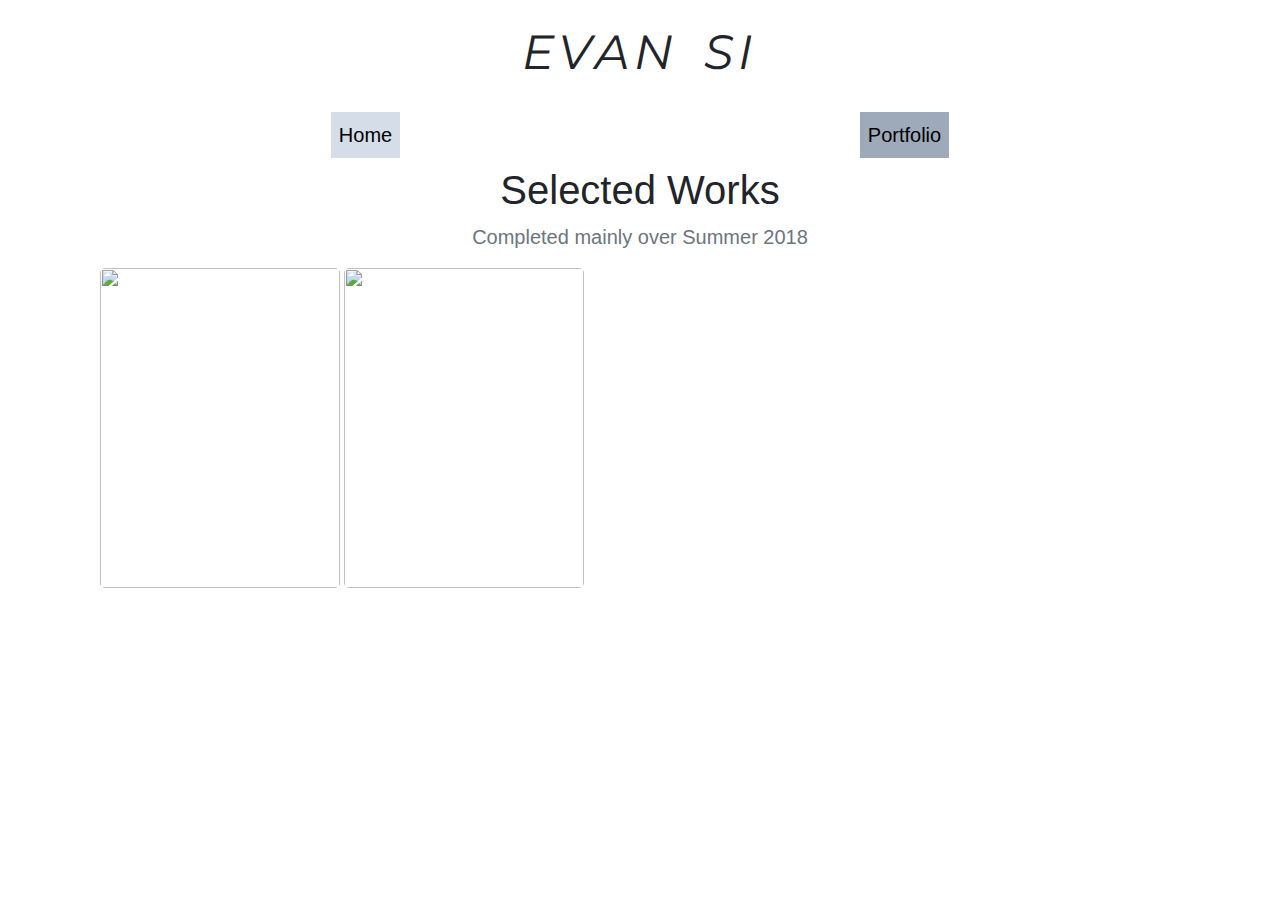
==== portfolio.html @ e176ed1f "init" ====
<head>
  <meta charset="UTF-8">
  <!-- mobile viewport -->
  <meta name="viewport" content="width=device-width, initial-scale=1.0">
  <title>Home</title>
  
  <link rel="stylesheet" href="https://stackpath.bootstrapcdn.com/bootstrap/4.3.1/css/bootstrap.min.css" integrity="sha384-ggOyR0iXCbMQv3Xipma34MD+dH/1fQ784/j6cY/iJTQUOhcWr7x9JvoRxT2MZw1T" crossorigin="anonymous">

  <link href="https://fonts.googleapis.com/css2?family=Montserrat&display=swap" rel="stylesheet">
  <link rel="stylesheet" href="./index.css" />
  
  <!-- feathericons CDN -->
  <script src="https://unpkg.com/feather-icons/dist/feather.min.js"></script>
</head>

<body>
	<div class="container">
		<div class="text-center" style="padding-top:1rem">
		  <p class="header">EVAN SI</p>
		</div>

	  <nav class="navbar d-flex">
	    <a class="p-2 navbar-nav nav-link" href="./index.html">Home</a>
	    <a class="p-2 navbar-nav nav-link" style="background-color:#9ea9ba;" href="./portfolio.html">Portfolio</a>
	  </nav>

	  <section class="text-center container">
	    <div class="col-lg-6 col-md-8 mx-auto">
	      <h1 class="font-weight-light">Selected Works</h1>
	      <p class="lead text-muted">Completed mainly over Summer 2018</p>
	    </div>
	  </section>
	  <main>
	  	<div class="col-8">
		  	<img class="image" src="./art stuffs/1.jpg" alt="" style="max-width:40%">
		  	<img class="image" src="./art stuffs/14.jpg" alt="" style="max-width:40%">
		  		<div id="myModal" class="modal">
		  		  <span class="close">&times;</span>
		  		  <img class="modal-content" id="modal-image">
		  		  <div id="caption">Name</div>
		  		</div>
	  	</div>
	  </main>
	</div>

	<script>
		// Get the modal
		var modal = document.getElementById("myModal");
		// Get the image and insert it inside the modal - use its "alt" text as a caption
		var imgs = document.getElementsByClassName("image");
		var modalImg = document.getElementById("modal-image");
		var captionText = document.getElementById("caption");
		for (i = 0; i < imgs.length; i++) {
			img = imgs[i];
			img.onclick = function(){
			  modal.style.display = "block";
			  modalImg.src = this.src;
			  captionText.innerHTML = this.alt;
			}
		}
		
		document.getElementsByClassName("close")[0].onclick = function() {
		  modal.style.display = "none";
		}

	</script>

	<script>
	  feather.replace();
	</script>
</body>
---- index.css ----
.nav-link {
  text-decoration: none;
  color: black;
  font-size: 1rem;
  background-color:#d5dde8;
}

a.nav-link:hover{
  color: black;
}

.navbar-nav {
    float:none;
    margin:0 auto;
    display: block;
    text-align: center;
    font-size: 1.25rem;

}

.header {
  font-family: "Montserrat", sans-serif;
  font-style: italic;
  word-spacing: 0.5rem;
  letter-spacing: 0.3rem;
  font-size: 3rem;
}

img {
  border-radius: 5px;
  cursor: zoom-in;
  transition: 0.3s;
}

img:hover {
  opacity: 0.7;
}

.modal {
  display: none;
  position: fixed;
  z-index: 1;
  padding-top: 8rem;
  overflow: auto; /* Enable scroll if needed */
  background-color: rgb(0,0,0); /* Fallback color */
  background-color: rgba(0,0,0,0.9); /* Black w/ opacity */

  /*cursor:zoom-out;*/
}

.image {
  width:15rem;
  height:20rem;
  object-fit:cover;
}

.modal-content {
  margin: auto;
  display: block;
  object-fit:contain;
  max-width: 700px;
}

/* Caption of Modal Image (Image Text) - Same Width as the Image */
.caption {
  display: block;
  padding-top: 2rem;
  text-align: center;
  color:white;
}

/* Add Animation - Zoom in the Modal */
.modal-content, .caption {
  animation-name: zoom;
  animation-duration: 0.4s;
}

@keyframes zoom {
  from {transform: scale(0)}
  to {transform: scale(1)}
}

/* The Close Button */
.close {
  position: absolute;
  top: 15px;
  right: 35px;
  color: #f1f1f1;
  font-size: 40px;
  font-weight: bold;
  transition: 0.3s;
}

.close:hover,
.close:focus {
  color: #bbb;
  text-decoration: none;
  cursor: pointer;
}

/* 100% Image Width on Smaller Screens */
@media only screen and (max-width: 700px){
  .modal-content {
    width: 100%;
  }
}
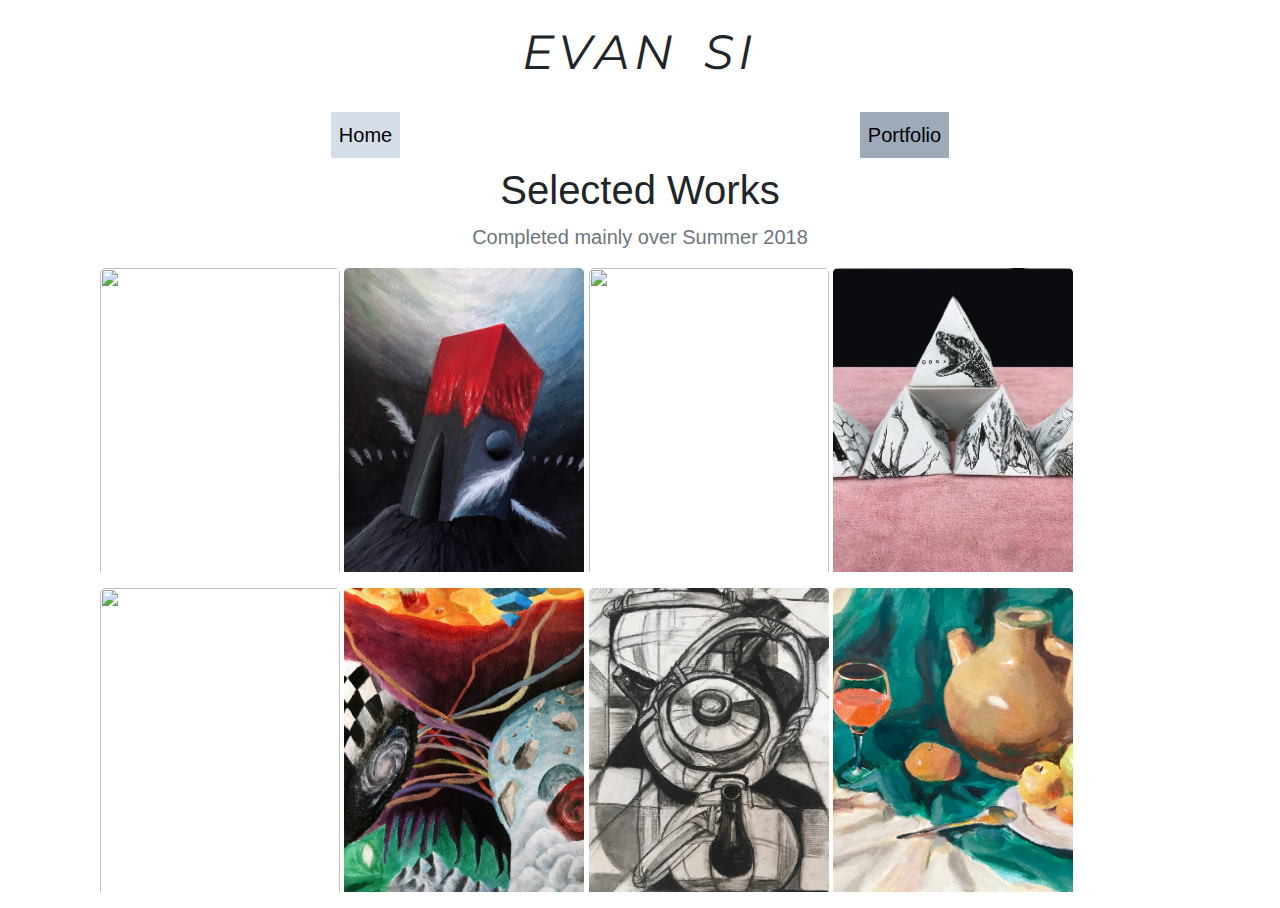
==== commit 4840ea29: "finalized initial port" ====
--- a/portfolio.html
+++ b/portfolio.html
@@ -31,13 +31,19 @@
 	    </div>
 	  </section>
 	  <main>
-	  	<div class="col-8">
+	  	<div class="col">
 		  	<img class="image" src="./art stuffs/1.jpg" alt="" style="max-width:40%">
+		  	<img class="image" src="./art stuffs/abyss.jpg" alt="" style="max-width:40%">
+		  	<img class="image" src="./art stuffs/16.jpg" alt="" style="max-width:40%">
+		  	<img class="image" src="./art stuffs/20.jpg" alt="" style="max-width:40%">
 		  	<img class="image" src="./art stuffs/14.jpg" alt="" style="max-width:40%">
-		  		<div id="myModal" class="modal">
+		  	<img class="image" src="./art stuffs/dreamLand.jpg" alt="" style="max-width:40%">
+		  	<img class="image" src="./art stuffs/kettles.jpg" alt="" style="max-width:40%">
+		  	<img class="image" src="./art stuffs/stillLife.jpg" alt="" style="max-width:40%">
+		  		<div id="modal" class="modal">
 		  		  <span class="close">&times;</span>
 		  		  <img class="modal-content" id="modal-image">
-		  		  <div id="caption">Name</div>
+		  		  <div id="caption"></div>
 		  		</div>
 	  	</div>
 	  </main>
@@ -45,7 +51,7 @@
 
 	<script>
 		// Get the modal
-		var modal = document.getElementById("myModal");
+		var modal = document.getElementById("modal");
 		// Get the image and insert it inside the modal - use its "alt" text as a caption
 		var imgs = document.getElementsByClassName("image");
 		var modalImg = document.getElementById("modal-image");
--- a/index.css
+++ b/index.css
@@ -44,21 +44,22 @@
   overflow: auto; /* Enable scroll if needed */
   background-color: rgb(0,0,0); /* Fallback color */
   background-color: rgba(0,0,0,0.9); /* Black w/ opacity */
-
+  cursor: pointer;
   /*cursor:zoom-out;*/
 }
 
 .image {
   width:15rem;
   height:20rem;
+  padding-bottom:1rem;
   object-fit:cover;
 }
 
 .modal-content {
   margin: auto;
   display: block;
-  object-fit:contain;
   max-width: 700px;
+  cursor: crosshair;
 }
 
 /* Caption of Modal Image (Image Text) - Same Width as the Image */
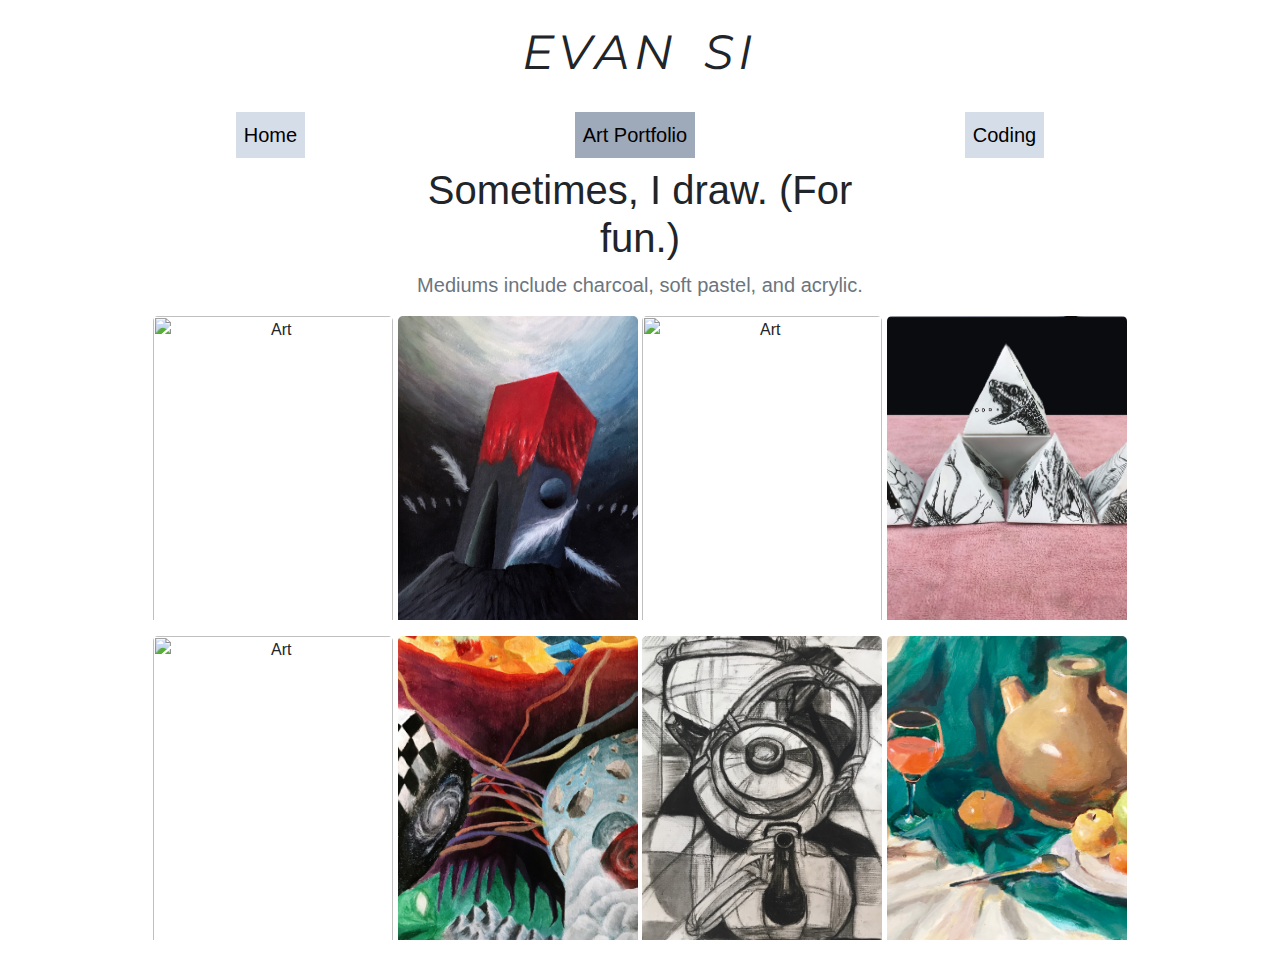
==== commit 6734b1f8: "coding wip, ui changes" ====
--- a/portfolio.html
+++ b/portfolio.html
@@ -2,7 +2,7 @@
   <meta charset="UTF-8">
   <!-- mobile viewport -->
   <meta name="viewport" content="width=device-width, initial-scale=1.0">
-  <title>Home</title>
+  <title>Art Portfolio</title>
   
   <link rel="stylesheet" href="https://stackpath.bootstrapcdn.com/bootstrap/4.3.1/css/bootstrap.min.css" integrity="sha384-ggOyR0iXCbMQv3Xipma34MD+dH/1fQ784/j6cY/iJTQUOhcWr7x9JvoRxT2MZw1T" crossorigin="anonymous">
 
@@ -15,50 +15,48 @@
 
 <body>
 	<div class="container">
-		<div class="text-center" style="padding-top:1rem">
-		  <p class="header">EVAN SI</p>
-		</div>
-
+		<p class="header">EVAN SI</p>
 	  <nav class="navbar d-flex">
 	    <a class="p-2 navbar-nav nav-link" href="./index.html">Home</a>
-	    <a class="p-2 navbar-nav nav-link" style="background-color:#9ea9ba;" href="./portfolio.html">Portfolio</a>
+	    <a class="p-2 navbar-nav nav-link" style="background-color:#9ea9ba;" href="./portfolio.html">Art Portfolio</a>
+	    <a class="p-2 navbar-nav nav-link" href="./projects.html">Coding</a>
 	  </nav>
 
 	  <section class="text-center container">
-	    <div class="col-lg-6 col-md-8 mx-auto">
-	      <h1 class="font-weight-light">Selected Works</h1>
-	      <p class="lead text-muted">Completed mainly over Summer 2018</p>
+	    <div class="col-lg-6 mx-auto">
+	      <h1 class="font-weight-light">Sometimes, I draw. (For fun.)</h1>
+	      <p class="lead text-muted">Mediums include charcoal, soft pastel, and acrylic.</p>
 	    </div>
 	  </section>
 	  <main>
-	  	<div class="col">
-		  	<img class="image" src="./art stuffs/1.jpg" alt="" style="max-width:40%">
-		  	<img class="image" src="./art stuffs/abyss.jpg" alt="" style="max-width:40%">
-		  	<img class="image" src="./art stuffs/16.jpg" alt="" style="max-width:40%">
-		  	<img class="image" src="./art stuffs/20.jpg" alt="" style="max-width:40%">
-		  	<img class="image" src="./art stuffs/14.jpg" alt="" style="max-width:40%">
-		  	<img class="image" src="./art stuffs/dreamLand.jpg" alt="" style="max-width:40%">
-		  	<img class="image" src="./art stuffs/kettles.jpg" alt="" style="max-width:40%">
-		  	<img class="image" src="./art stuffs/stillLife.jpg" alt="" style="max-width:40%">
-		  		<div id="modal" class="modal">
-		  		  <span class="close">&times;</span>
-		  		  <img class="modal-content" id="modal-image">
-		  		  <div id="caption"></div>
-		  		</div>
+	  	<div class="col text-center">
+		  	<img class="image" src="./art stuffs/1.jpg" alt="Art" style="max-width:40%">
+		  	<img class="image" src="./art stuffs/abyss.jpg" alt="Art" style="max-width:40%">
+		  	<img class="image" src="./art stuffs/16.jpg" alt="Art" style="max-width:40%">
+		  	<img class="image" src="./art stuffs/20.jpg" alt="Art" style="max-width:40%">
+		  	<img class="image" src="./art stuffs/14.jpg" alt="Art" style="max-width:40%">
+		  	<img class="image" src="./art stuffs/dreamLand.jpg" alt="Art" style="max-width:40%">
+		  	<img class="image" src="./art stuffs/kettles.jpg" alt="Art" style="max-width:40%">
+		  	<img class="image" src="./art stuffs/stillLife.jpg" alt="Art" style="max-width:40%">
+		  	
+		  	<!-- zooming stuffs -->
+		  	<div id="modal" class="modal">
+		  	  <span class="close">&times;</span>
+		  	  <img class="modal-content" id="modal-image">
+		  	  <div id="caption"></div>
+		  	</div>
 	  	</div>
 	  </main>
 	</div>
 
 	<script>
-		// Get the modal
 		var modal = document.getElementById("modal");
-		// Get the image and insert it inside the modal - use its "alt" text as a caption
+		
 		var imgs = document.getElementsByClassName("image");
 		var modalImg = document.getElementById("modal-image");
 		var captionText = document.getElementById("caption");
 		for (i = 0; i < imgs.length; i++) {
-			img = imgs[i];
-			img.onclick = function(){
+			imgs[i].onclick = function(){
 			  modal.style.display = "block";
 			  modalImg.src = this.src;
 			  captionText.innerHTML = this.alt;
--- a/index.css
+++ b/index.css
@@ -10,12 +10,11 @@
 }
 
 .navbar-nav {
-    float:none;
-    margin:0 auto;
-    display: block;
-    text-align: center;
-    font-size: 1.25rem;
-
+  float:none;
+  margin:0 auto;
+  display: block;
+  text-align: center;
+  font-size: 1.25rem;
 }
 
 .header {
@@ -24,16 +23,8 @@
   word-spacing: 0.5rem;
   letter-spacing: 0.3rem;
   font-size: 3rem;
-}
-
-img {
-  border-radius: 5px;
-  cursor: zoom-in;
-  transition: 0.3s;
-}
-
-img:hover {
-  opacity: 0.7;
+  padding-top: 1rem;
+  text-align: center;
 }
 
 .modal {
@@ -41,9 +32,8 @@
   position: fixed;
   z-index: 1;
   padding-top: 8rem;
-  overflow: auto; /* Enable scroll if needed */
-  background-color: rgb(0,0,0); /* Fallback color */
-  background-color: rgba(0,0,0,0.9); /* Black w/ opacity */
+  overflow: auto; 
+  background-color: rgba(0,0,0,0.9); 
   cursor: pointer;
   /*cursor:zoom-out;*/
 }
@@ -53,16 +43,23 @@
   height:20rem;
   padding-bottom:1rem;
   object-fit:cover;
+  border-radius: 5px;
+  cursor: zoom-in;
+  transition: 0.3s;
+}
+
+.image:hover {
+  opacity: 0.7;
 }
 
 .modal-content {
   margin: auto;
-  display: block;
   max-width: 700px;
+  /* max-height: 95%; */
+  object-fit: contain;
   cursor: crosshair;
 }
 
-/* Caption of Modal Image (Image Text) - Same Width as the Image */
 .caption {
   display: block;
   padding-top: 2rem;
@@ -70,7 +67,6 @@
   color:white;
 }
 
-/* Add Animation - Zoom in the Modal */
 .modal-content, .caption {
   animation-name: zoom;
   animation-duration: 0.4s;
@@ -81,7 +77,6 @@
   to {transform: scale(1)}
 }
 
-/* The Close Button */
 .close {
   position: absolute;
   top: 15px;
@@ -99,7 +94,6 @@
   cursor: pointer;
 }
 
-/* 100% Image Width on Smaller Screens */
 @media only screen and (max-width: 700px){
   .modal-content {
     width: 100%;
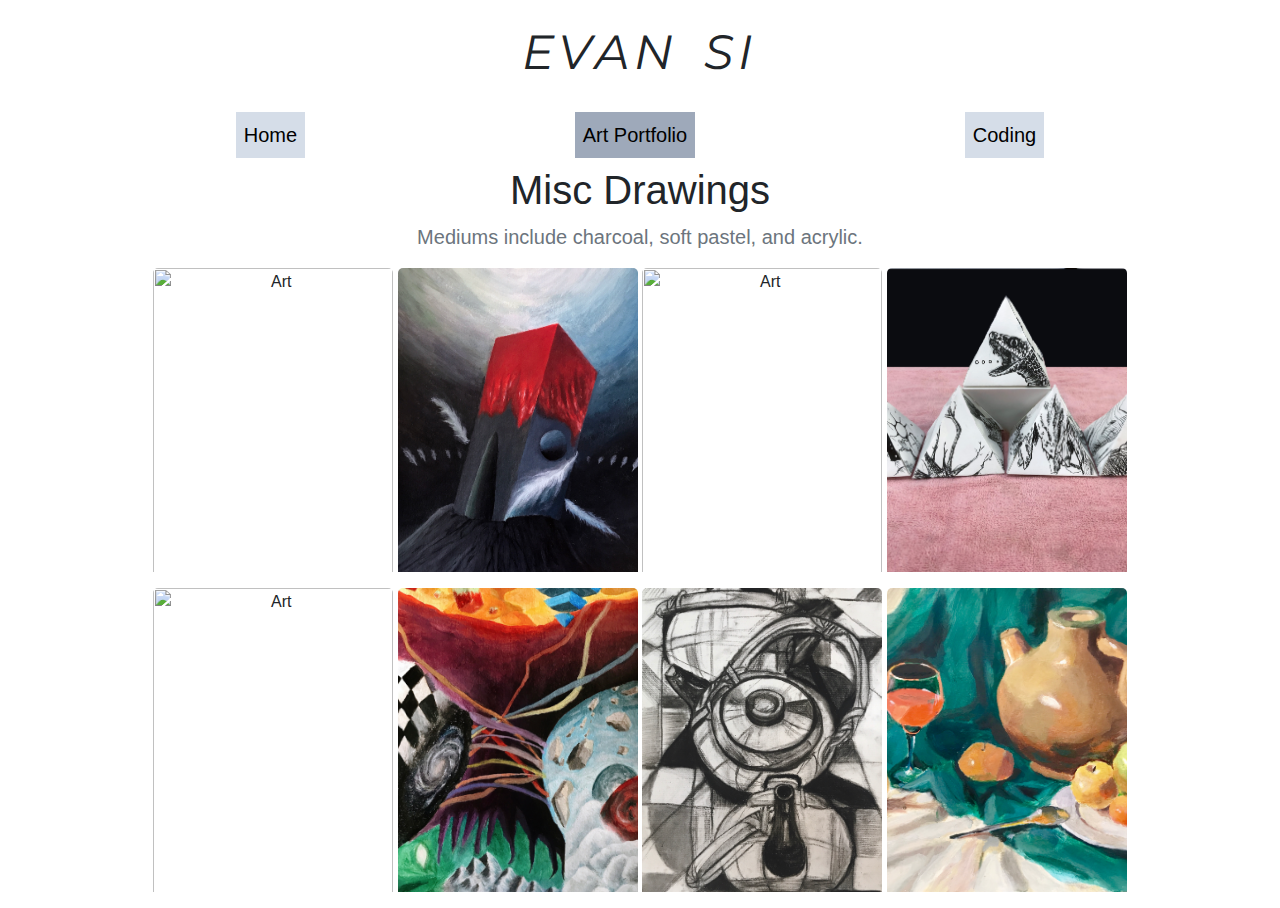
==== commit 1535e201: "a word" ====
--- a/portfolio.html
+++ b/portfolio.html
@@ -24,7 +24,7 @@
 
 	  <section class="text-center container">
 	    <div class="col-lg-6 mx-auto">
-	      <h1 class="font-weight-light">Sometimes, I draw. (For fun.)</h1>
+	      <h1 class="font-weight-light">Misc Drawings</h1>
 	      <p class="lead text-muted">Mediums include charcoal, soft pastel, and acrylic.</p>
 	    </div>
 	  </section>
